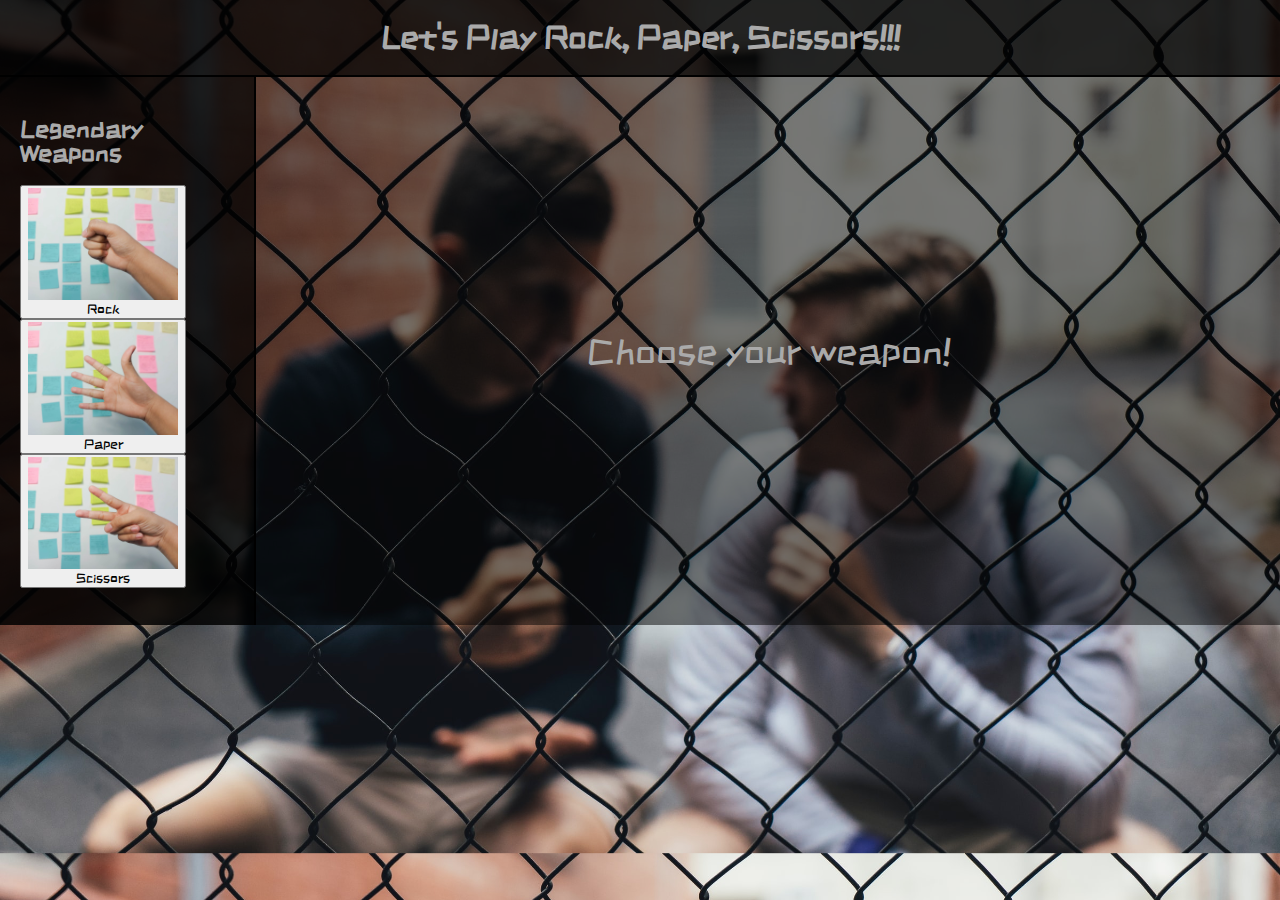
==== index.html @ a26d3e1f "Rename rpsBase.html to index.html" ====
<!DOCTYPE html>
<html lang="en">
<head>
    <meta charset="UTF-8">
    <meta http-equiv="X-UA-Compatible" content="IE=edge">
    <meta name="viewport" content="width=device-width, initial-scale=1.0">
    <link href="https://cdn.jsdelivr.net/npm/bootstrap@5.1.3/dist/css/bootstrap.min.css" rel="stylesheet" integrity="sha384-1BmE4kWBq78iYhFldvKuhfTAU6auU8tT94WrHftjDbrCEXSU1oBoqyl2QvZ6jIW3" crossorigin="anonymous">
    <link rel="stylesheet" href="rpsStyle.css">
    <!-- <link rel="shortcut icon" href="#" type="image/jpg"> -->
    <link rel="preconnect" href="https://fonts.googleapis.com">
    <link rel="preconnect" href="https://fonts.gstatic.com" crossorigin>
    <link href="https://fonts.googleapis.com/css2?family=ZCOOL+KuaiLe&display=swap" rel="stylesheet">
    <title>Rock, Paper, Scissors</title>
</head>
<body>

<div id="layout">
    <div id="hero" class="bg-gradient">
        <h1>Let's Play Rock, Paper, Scissors!!!</h1>
    </div>
    <div id="sidebar" class="bg-gradient">
        <h2>Legendary Weapons</h2>
        <button id="rock">
            <img src="images/rock-tower.jpg" alt="Choose">
            <div>Rock</div>
        </button>
        
        <button id="paper">
            <img src="images/paper-form.jpg" alt="Choose">
            <div>Paper</div>
        </button>

        <button id="scissors">
            <img src="images/scissors-ribbon.jpg" alt="Choose">
            <div>Scissors</div>
        </button>
    </div>
    <div id="content">
        Choose your weapon!
    </div>
</div>


    <script src="https://cdn.jsdelivr.net/npm/bootstrap@5.1.3/dist/js/bootstrap.bundle.min.js" integrity="sha384-ka7Sk0Gln4gmtz2MlQnikT1wXgYsOg+OMhuP+IlRH9sENBO0LRn5q+8nbTov4+1p" crossorigin="anonymous"></script>
    <script src="rpsLogic.js"></script>
</body>
</html>
---- rpsStyle.css ----
* {
    box-sizing: border-box;
    font-family: 'ZCOOL KuaiLe', cursive;
}
body {
    padding: 0;
    margin: 0;
    background-image: url("images/players.jpg");
    background-size: cover;
    color: #aaa;
}
#layout {
    display: flex;
    flex-wrap: wrap;
    background-color: rgba(0, 0, 0, 0.5);
}
#hero {
    flex-basis: 100%;
    background-color: rgba(0, 0, 0, 0.7);
    border-bottom: 2px solid black;
    text-align: center;
}
#sidebar {
    flex-basis: 20%;
    background-color: rgba(0, 0, 0, 0.7);
    border-right: 2px solid black;
    padding: 20px;
}
#content {
    flex-basis: 80%;
    padding: 20%;
    text-align: center;
    font-size: 36px;
}
/* button {
    background-color: #aaa;
} */
button img{
    max-width: 150px;
}
@media (max-width: 640px) {
    #sidebar {
        flex-basis: 100%;
        border-right: 0;
    }
    #content {
        flex-basis: 100%;
    }

}
@media (max-width: 475px) {
    #sidebar {
        display: none;
    }

}
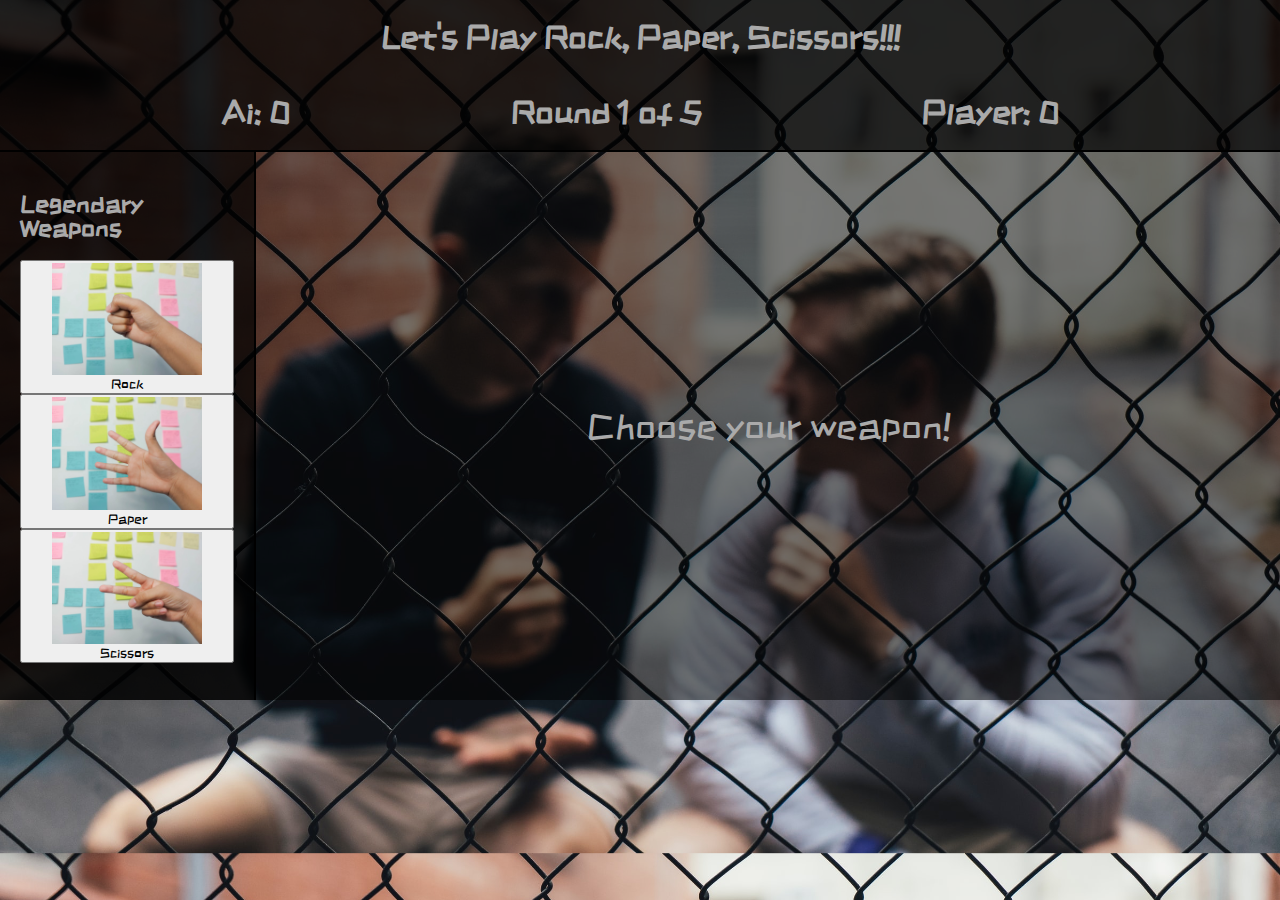
==== commit 033a7ef2: "add a scoreboard" ====
--- a/index.html
+++ b/index.html
@@ -17,6 +17,11 @@
 <div id="layout">
     <div id="hero" class="bg-gradient">
         <h1>Let's Play Rock, Paper, Scissors!!!</h1>
+        <div id="scoreboard">
+            <h1>Ai: <span>0</span></h1>
+            <h1>Round <span>1</span> of 5</h1>
+            <h1>Player: <span>0</span></h1>
+        </div>
     </div>
     <div id="sidebar" class="bg-gradient">
         <h2>Legendary Weapons</h2>
--- a/rpsStyle.css
+++ b/rpsStyle.css
@@ -22,6 +22,8 @@
 }
 #sidebar {
     flex-basis: 20%;
+    display: flex;
+    flex-direction: column;
     background-color: rgba(0, 0, 0, 0.7);
     border-right: 2px solid black;
     padding: 20px;
@@ -31,6 +33,11 @@
     padding: 20%;
     text-align: center;
     font-size: 36px;
+}
+
+#scoreboard {
+    display: flex;
+    justify-content: space-evenly;
 }
 /* button {
     background-color: #aaa;
